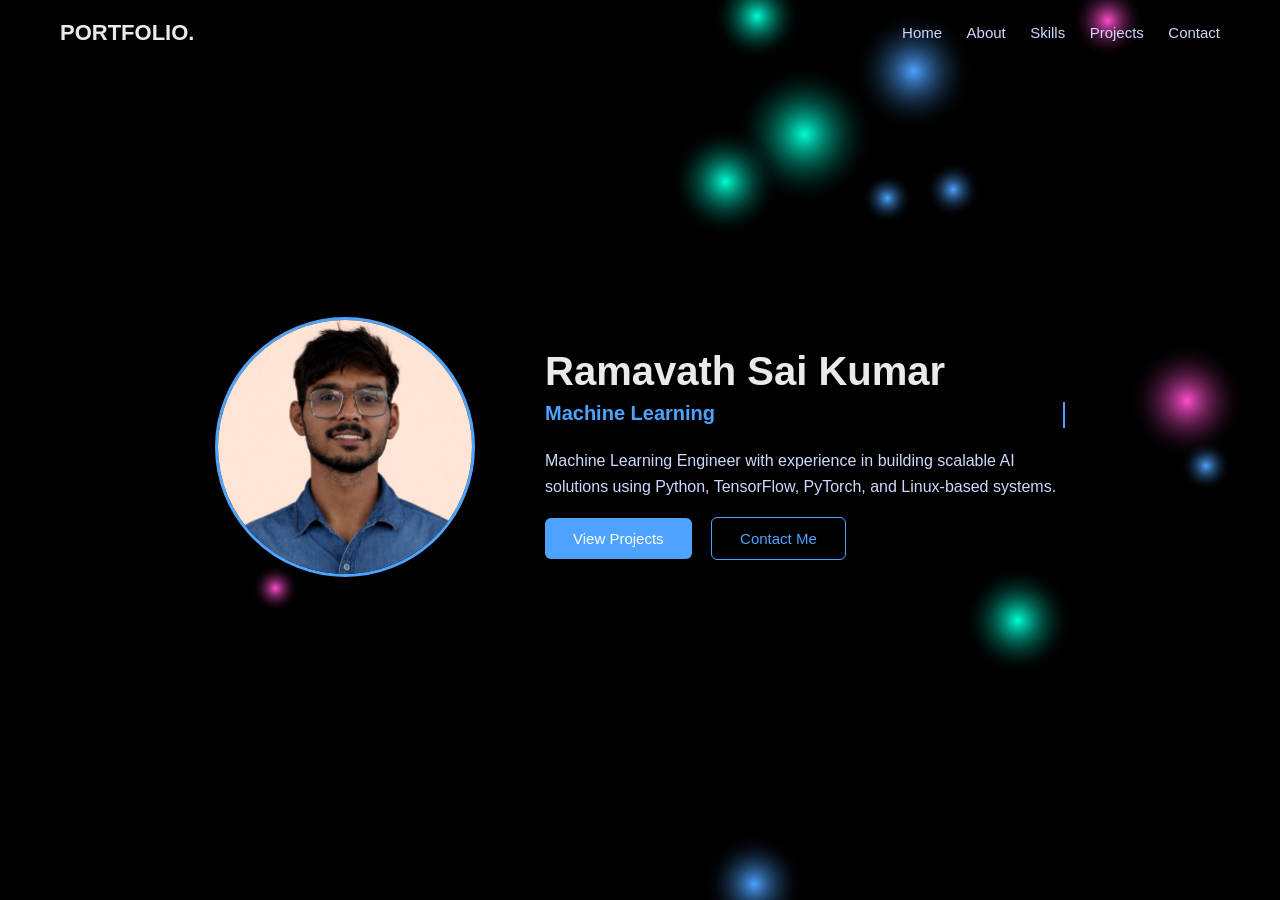
==== index.html @ c2cd8edc "Initial commit of portfolio website" ====
<!DOCTYPE html>
<html lang="en">

<head>
    <meta charset="UTF-8">
    <meta name="viewport" content="width=device-width, initial-scale=1.0">
    <title>Ramavath Sai Kumar | ML Engineer</title>
    <link rel="stylesheet" href="style.css">
</head>

<body>

    <!-- Animated Orbs Background -->
    <canvas id="orbs"></canvas>

    <header class="header">
        <div class="logo">PORTFOLIO.</div>
        <nav>
            <a href="index.html">Home</a>
            <a href="about.html">About</a>
            <a href="skills.html">Skills</a>
            <a href="projects.html">Projects</a>
            <a href="contact.html">Contact</a>
        </nav>
    </header>


    <!-- Hero Section -->
    <section class="hero">
        <div class="hero-container">

            <!-- Left: Profile Photo -->
            <div class="hero-image">
                <img src="photo.jpeg" alt="Ramavath Sai Kumar">
            </div>

            <!-- Right: Text -->
            <div class="hero-content">
                <h1>Ramavath Sai Kumar</h1>
                <h2 class="typing"></h2>

                <p class="summary">
                    Machine Learning Engineer with experience in building scalable AI solutions using Python, TensorFlow, PyTorch, and Linux-based systems.
                </p>

                <div class="actions">
                    <a href="projects.html" class="btn primary">View Projects</a>
                    <a href="contact.html" class="btn secondary">Contact Me</a>
                </div>
            </div>

        </div>
    </section>

    <!-- Typing Animation -->
    <script>
        const text = "Machine Learning Engineer | AI | Python | DevOps";
        let i = 0;

        function typingEffect() {
            if (i < text.length) {
                document.querySelector(".typing").innerHTML += text.charAt(i);
                i++;
                setTimeout(typingEffect, 80);
            }
        }
        typingEffect();
    </script>

    <script src="orbs.js"></script>
</body>

</html>
---- style.css ----
/* Reset */

* {
    margin: 0;
    padding: 0;
    box-sizing: border-box;
    font-family: Arial, sans-serif;
}

body {
    background: #000;
    color: #eaeaea;
    overflow-x: hidden;
    min-height: 100vh;
}

canvas {
    position: fixed;
    inset: 0;
    z-index: 0;
}

.header {
    display: flex;
    justify-content: space-between;
    padding: 20px 60px;
    align-items: center;
    z-index: 2;
    position: relative;
}

.logo {
    font-size: 22px;
    font-weight: 600;
}

nav a {
    margin-left: 20px;
    color: #cfd8ff;
    text-decoration: none;
    font-size: 15px;
    transition: 0.3s;
}

nav a:hover {
    color: #4da3ff;
}

.hero {
    min-height: 85vh;
    display: flex;
    justify-content: center;
    align-items: center;
}

.hero-container {
    display: flex;
    align-items: center;
    gap: 70px;
    max-width: 1100px;
    padding: 40px;
    z-index: 2;
    position: relative;
}


/* Profile Photo */

.hero-image img {
    width: 260px;
    height: 260px;
    border-radius: 50%;
    border: 3px solid #4da3ff;
    object-fit: cover;
}


/* Hero Text */

.hero-content h1 {
    font-size: 40px;
}

.hero-content h2 {
    margin-top: 8px;
    color: #4da3ff;
    font-size: 20px;
    height: 26px;
    border-right: 2px solid #4da3ff;
    white-space: nowrap;
    overflow: hidden;
}

.summary {
    margin-top: 20px;
    max-width: 520px;
    line-height: 1.6;
    color: #cfd8ff;
}


/* Buttons */

.actions {
    margin-top: 30px;
}

.btn {
    padding: 12px 28px;
    border-radius: 6px;
    text-decoration: none;
    font-size: 15px;
    margin-right: 15px;
    transition: 0.3s;
}

.primary {
    background: #4da3ff;
    color: #fff;
}

.primary:hover {
    background: #2b7ddb;
}

.secondary {
    border: 1px solid #4da3ff;
    color: #4da3ff;
}

.secondary:hover {
    background: #4da3ff;
    color: #fff;
}


/* Mobile */

@media(max-width:768px) {
    .hero-container {
        flex-direction: column;
        text-align: center;
    }
}


/* Contact Page Styles */

.contact {
    padding: 80px 20px;
    color: #fff;
    min-height: 100vh;
    display: flex;
    flex-direction: column;
    align-items: center;
    text-align: center;
}

.contact h1 {
    font-size: 3rem;
    margin-bottom: 10px;
}

.contact p {
    max-width: 700px;
    margin: 10px auto 40px;
    font-size: 1.1rem;
}

.contact-cards {
    display: flex;
    flex-wrap: wrap;
    justify-content: center;
    gap: 30px;
    margin-bottom: 50px;
}

.contact-cards .card {
    background: rgba(255, 255, 255, 0.1);
    padding: 30px;
    border-radius: 15px;
    width: 220px;
    transition: all 0.3s ease;
    backdrop-filter: blur(10px);
    /* Glass effect for modern browsers */
    backdrop-filter: blur(10px);
    /* Glass effect for Safari */
    -webkit-backdrop-filter: blur(10px);
}

.contact-cards .card:hover {
    transform: translateY(-10px);
    background: rgba(255, 255, 255, 0.15);
}

.contact-cards .card i {
    color: #00bcd4;
    margin-bottom: 15px;
}

.contact-cards .card h3 {
    margin-bottom: 10px;
    font-size: 1.3rem;
}

.contact-cards .card a {
    color: #fff;
    text-decoration: none;
    word-break: break-all;
}

.contact-form {
    max-width: 600px;
    width: 100%;
    text-align: left;
}

.contact-form h2 {
    font-size: 2rem;
    margin-bottom: 20px;
}

.contact-form form {
    display: flex;
    flex-direction: column;
    gap: 15px;
}

.contact-form input,
.contact-form textarea {
    padding: 12px 15px;
    border-radius: 8px;
    border: none;
    outline: none;
    font-size: 1rem;
}

.contact-form input:focus,
.contact-form textarea:focus {
    border: 2px solid #00bcd4;
}

.contact-form button {
    padding: 12px;
    border-radius: 8px;
    border: none;
    background-color: #00bcd4;
    color: #fff;
    font-size: 1rem;
    cursor: pointer;
    transition: all 0.3s ease;
}

.contact-form button:hover {
    background-color: #0097a7;
}


/* About Page Styles: Left photo, Right text */

.about {
    padding: 80px 20px;
    color: #fff;
    min-height: 100vh;
    display: flex;
    justify-content: center;
    align-items: center;
}

.about-container {
    display: flex;
    flex-wrap: wrap;
    justify-content: center;
    align-items: center;
    max-width: 1200px;
    gap: 50px;
}


/* Left Image */

.about-image img {
    width: 300px;
    border-radius: 20px;
    /* Glass effect */
    backdrop-filter: blur(10px);
    -webkit-backdrop-filter: blur(10px);
}


/* Right Text */

.about-content {
    max-width: 700px;
    background: rgba(255, 255, 255, 0.1);
    padding: 30px;
    border-radius: 20px;
    /* Glass effect */
    backdrop-filter: blur(10px);
    -webkit-backdrop-filter: blur(10px);
    text-align: left;
}

.about-content h1 {
    font-size: 3rem;
    margin-bottom: 20px;
}

.about-content p {
    font-size: 1.1rem;
    margin-bottom: 20px;
    line-height: 1.6;
}


/* Responsive: Mobile devices */

@media (max-width: 900px) {
    .about-container {
        flex-direction: column;
    }
    .about-image img {
        width: 250px;
        margin-bottom: 30px;
    }
    .about-content {
        text-align: center;
    }
}


/* Projects Page Styles */

.projects {
    padding: 80px 20px;
    color: #fff;
    min-height: 100vh;
    text-align: center;
}

.projects-container {
    max-width: 1200px;
    margin: 0 auto;
}

.projects-container h1 {
    font-size: 3rem;
    margin-bottom: 10px;
}

.projects-container p {
    font-size: 1.1rem;
    margin-bottom: 40px;
}

.project-cards {
    display: flex;
    flex-wrap: wrap;
    justify-content: center;
    gap: 30px;
}

.project-card {
    background: rgba(255, 255, 255, 0.1);
    padding: 25px;
    border-radius: 20px;
    width: 300px;
    text-align: left;
    transition: all 0.3s ease;
    backdrop-filter: blur(10px);
    -webkit-backdrop-filter: blur(10px);
}

.project-card:hover {
    transform: translateY(-10px);
    background: rgba(255, 255, 255, 0.15);
}

.project-card h3 {
    font-size: 1.5rem;
    margin-bottom: 10px;
}

.project-card p {
    font-size: 1rem;
    margin-bottom: 10px;
}

.project-links a {
    color: #00bcd4;
    text-decoration: none;
    margin-right: 15px;
    font-weight: bold;
}

.project-links a i {
    margin-right: 5px;
}


/* Responsive: Mobile */

@media (max-width: 900px) {
    .project-cards {
        flex-direction: column;
        align-items: center;
    }
    .project-card {
        width: 90%;
    }
}


/* Skills Page */

.skills {
    padding: 80px 20px;
    color: #fff;
    min-height: 100vh;
    text-align: center;
}

.skills-container {
    max-width: 1200px;
    margin: 0 auto;
}

.skills-container h1 {
    font-size: 3rem;
    margin-bottom: 10px;
}

.skills-container p {
    font-size: 1.1rem;
    margin-bottom: 40px;
}


/* Skills Grid */

.skills-grid {
    display: flex;
    flex-wrap: wrap;
    justify-content: center;
    gap: 30px;
}

.skill-card {
    background: rgba(255, 255, 255, 0.1);
    padding: 25px;
    border-radius: 20px;
    width: 250px;
    text-align: center;
    transition: all 0.3s ease;
    backdrop-filter: blur(10px);
    -webkit-backdrop-filter: blur(10px);
}

.skill-card:hover {
    transform: translateY(-10px);
    background: rgba(255, 255, 255, 0.15);
}

.skill-card h3 {
    margin-top: 15px;
    font-size: 1.3rem;
}

.skill-card p {
    margin-top: 10px;
    font-size: 1rem;
    line-height: 1.4;
}


/* Responsive */

@media (max-width: 900px) {
    .skills-grid {
        flex-direction: column;
        align-items: center;
    }
    .skill-card {
        width: 90%;
    }
}
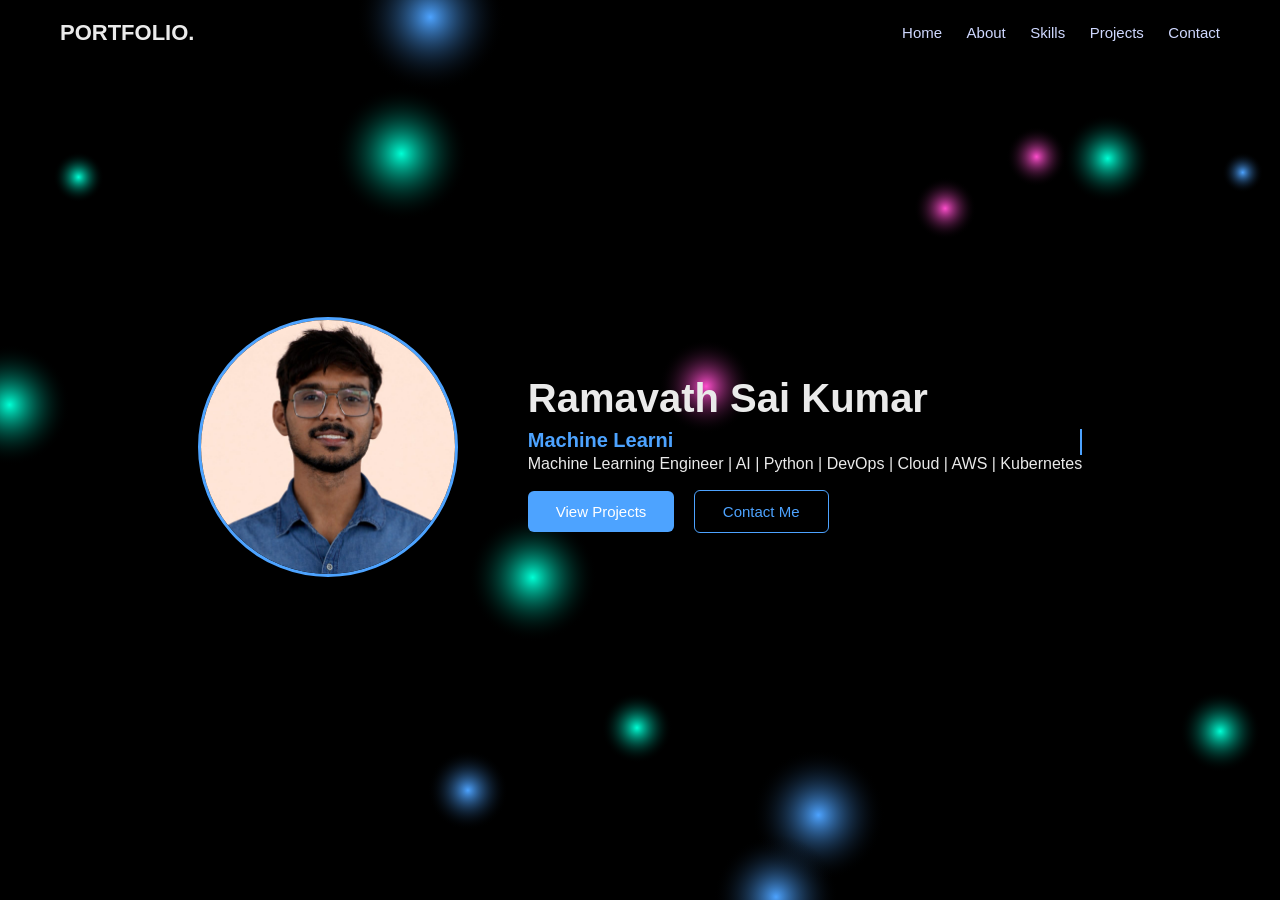
==== commit b9f85836: "add seo meta tags and sitemap for google indexing" ====
--- a/index.html
+++ b/index.html
@@ -4,19 +4,27 @@
 <head>
     <meta charset="UTF-8">
     <meta name="viewport" content="width=device-width, initial-scale=1.0">
-    <title>Ramavath Sai Kumar | ML Engineer</title>
+
+    <!-- SEO Meta Tags -->
+    <meta name="description" content="Ramavath Sai Kumar - Machine Learning Engineer | AI | Python | DevOps | AWS | Kubernetes. Portfolio showcasing projects, skills, and contact info.">
+    <meta name="keywords" content="Ramavath Sai Kumar, Portfolio, ML Engineer, Machine Learning, AI, Python, DevOps, AWS, Kubernetes, Projects, Skills, Contact">
+    <meta name="author" content="Ramavath Sai Kumar">
+
+    <title>Ramavath Sai Kumar | Portfolio</title>
+
+    <!-- CSS -->
     <link rel="stylesheet" href="style.css">
+    <link rel="stylesheet" href="https://cdnjs.cloudflare.com/ajax/libs/font-awesome/6.4.0/css/all.min.css">
 </head>
 
 <body>
 
-    <!-- Animated Orbs Background -->
     <canvas id="orbs"></canvas>
 
     <header class="header">
         <div class="logo">PORTFOLIO.</div>
         <nav>
-            <a href="index.html">Home</a>
+            <a href="index.html" class="active">Home</a>
             <a href="about.html">About</a>
             <a href="skills.html">Skills</a>
             <a href="projects.html">Projects</a>
@@ -24,37 +32,26 @@
         </nav>
     </header>
 
-
-    <!-- Hero Section -->
     <section class="hero">
         <div class="hero-container">
-
-            <!-- Left: Profile Photo -->
             <div class="hero-image">
                 <img src="photo.jpeg" alt="Ramavath Sai Kumar">
             </div>
-
-            <!-- Right: Text -->
             <div class="hero-content">
                 <h1>Ramavath Sai Kumar</h1>
                 <h2 class="typing"></h2>
-
-                <p class="summary">
-                    Machine Learning Engineer with experience in building scalable AI solutions using Python, TensorFlow, PyTorch, and Linux-based systems.
-                </p>
-
+                <p>Machine Learning Engineer | AI | Python | DevOps | Cloud | AWS | Kubernetes</p>
                 <div class="actions">
                     <a href="projects.html" class="btn primary">View Projects</a>
                     <a href="contact.html" class="btn secondary">Contact Me</a>
                 </div>
             </div>
-
         </div>
     </section>
 
-    <!-- Typing Animation -->
+    <!-- Typing Effect JS -->
     <script>
-        const text = "Machine Learning Engineer | AI | Python | DevOps";
+        const text = "Machine Learning Engineer | AI | Python | DevOps | Cloud | AWS | Kubernetes";
         let i = 0;
 
         function typingEffect() {
